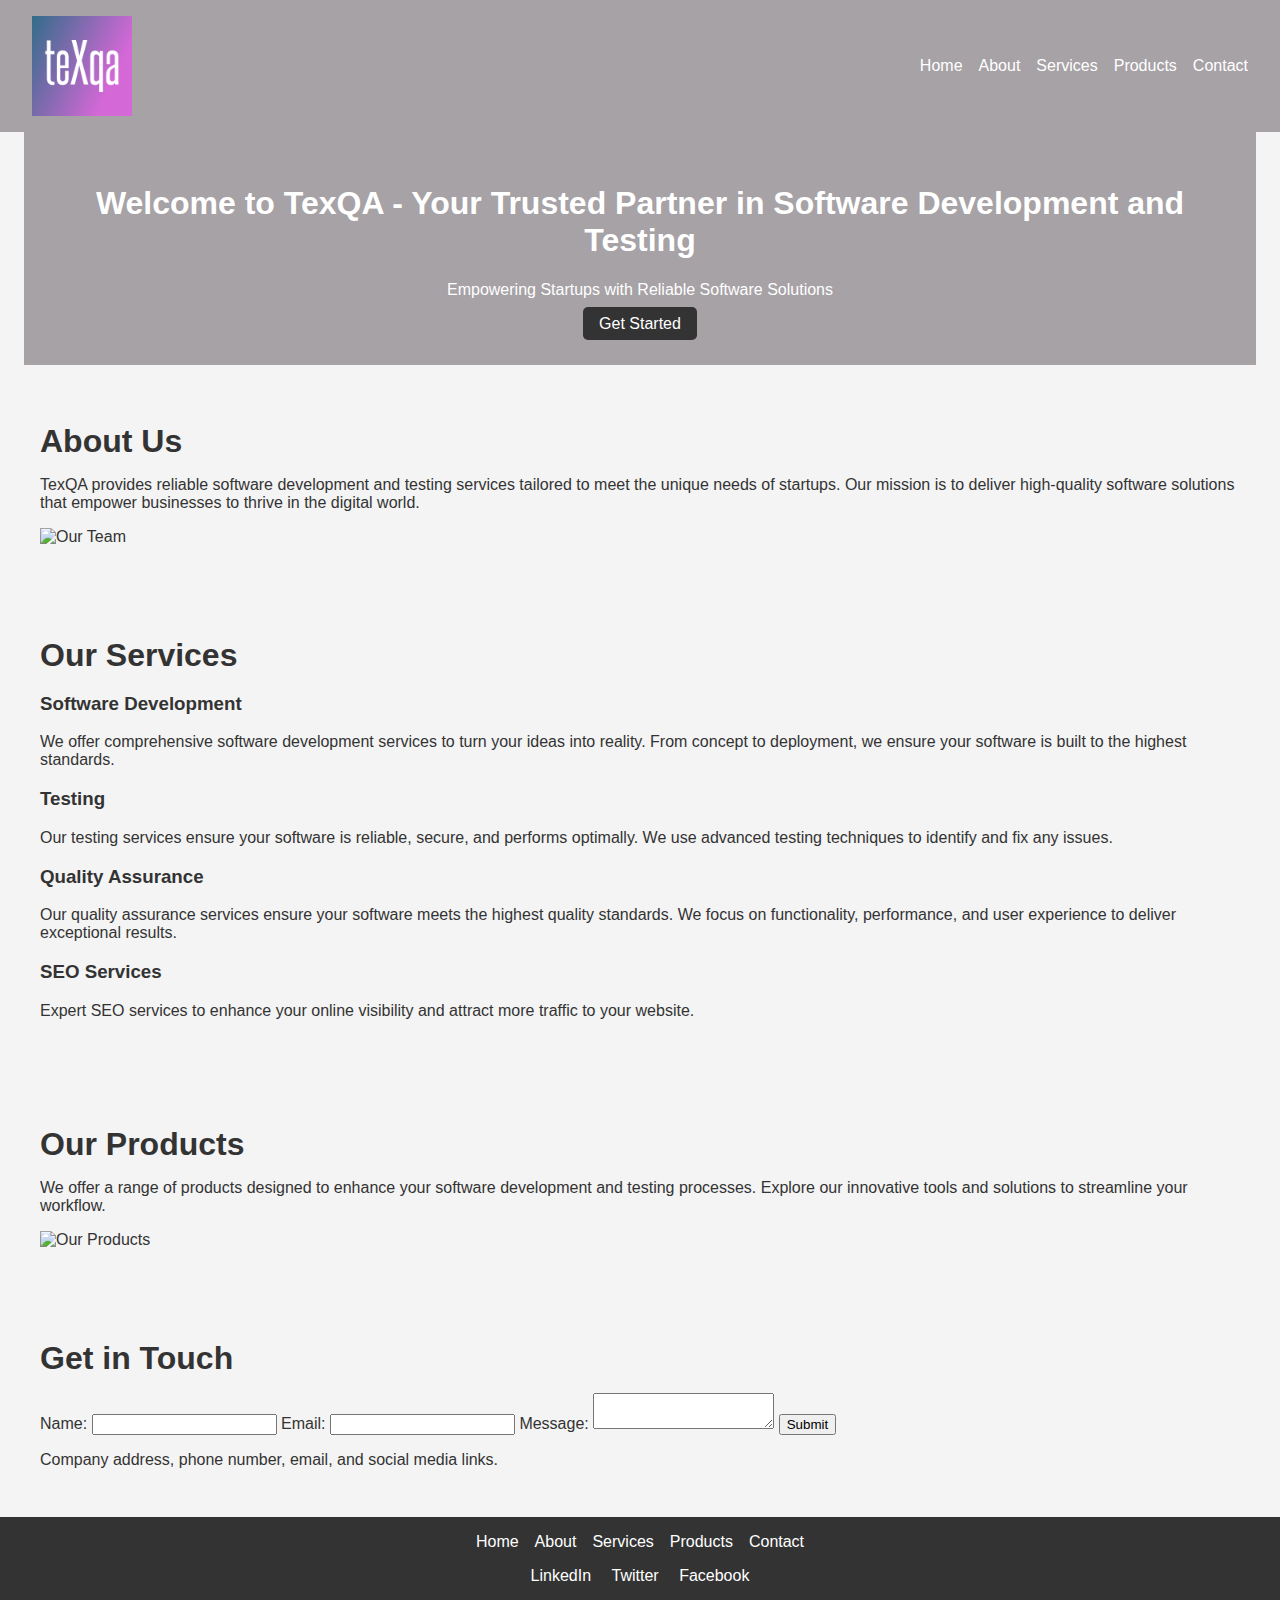
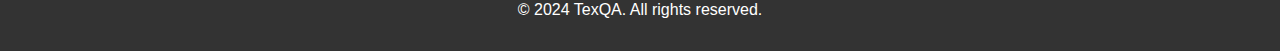
==== index.html @ 2084ce9a "test" ====
<!DOCTYPE html>
<html lang="en">
<head>
    <meta charset="UTF-8">
    <meta name="viewport" content="width=device-width, initial-scale=1.0">
    <title>TexQA - Software Development and Testing</title>
    <meta name="description" content="TexQA provides reliable software development and testing services for startups. Empower your startup with our expert solutions.">
    <meta name="keywords" content="software development, software testing, quality assurance, IT services, TexQA, startup solutions">
    <meta name="author" content="TexQA">
    <link rel="stylesheet" href="style.css">
</head>
<body>
    <header>
        <div class="conatainer">
        <a href="#">
        <img src="Image resource/teXqa-logo/profile.png " alt="Texqa Logo" class="logo">   
        </a>
        <!-- <div class="logo">TexQA</div> -->
        </div>
        <nav>
            <ul>
                <li><a href="#home">Home</a></li>
                <li><a href="#about">About</a></li>
                <li><a href="#services">Services</a></li>
                <li><a href="#products">Products</a></li>
                <li><a href="#contact">Contact</a></li>
            </ul>
        </nav>
    </header>

    <section id="home" class="hero">
        <h1>Welcome to TexQA - Your Trusted Partner in Software Development and Testing</h1>
        <p>Empowering Startups with Reliable Software Solutions</p>
        <a href="#services" class="cta-button">Get Started</a>
    </section>

    <section id="about">
        <h2>About Us</h2>
        <p>TexQA provides reliable software development and testing services tailored to meet the unique needs of startups. Our mission is to deliver high-quality software solutions that empower businesses to thrive in the digital world.</p>
        <img src="team.jpg" alt="Our Team">
    </section>

    <section id="services">
        <h2>Our Services</h2>
        <div class="service">
            <h3>Software Development</h3>
            <p>We offer comprehensive software development services to turn your ideas into reality. From concept to deployment, we ensure your software is built to the highest standards.</p>
        </div>
        <div class="service">
            <h3>Testing</h3>
            <p>Our testing services ensure your software is reliable, secure, and performs optimally. We use advanced testing techniques to identify and fix any issues.</p>
        </div>
        <div class="service">
            <h3>Quality Assurance</h3>
            <p>Our quality assurance services ensure your software meets the highest quality standards. We focus on functionality, performance, and user experience to deliver exceptional results.</p>
        </div>
        <div class="service">
            <h3>SEO Services</h3>
            <p>Expert SEO services to enhance your online visibility and attract more traffic to your website.</p>
        </div>
    </section>

    <section id="products">
        <h2>Our Products</h2>
        <p>We offer a range of products designed to enhance your software development and testing processes. Explore our innovative tools and solutions to streamline your workflow.</p>
        <img src="product.jpg" alt="Our Products">
    </section>

    <section id="contact">
        <h2>Get in Touch</h2>
        <form>
            <label for="name">Name:</label>
            <input type="text" id="name" name="name" required>

            <label for="email">Email:</label>
            <input type="email" id="email" name="email" required>

            <label for="message">Message:</label>
            <textarea id="message" name="message" required></textarea>

            <button type="submit">Submit</button>
        </form>
        <p>Company address, phone number, email, and social media links.</p>
        <div class="map">
            <!-- Embed Google Map -->
        </div>
    </section>

    <footer>
        <ul>
            <li><a href="#home">Home</a></li>
            <li><a href="#about">About</a></li>
            <li><a href="#services">Services</a></li>
            <li><a href="#products">Products</a></li>
            <li><a href="#contact">Contact</a></li>
        </ul>
        <div class="social-media">
            <a href="#">LinkedIn</a>
            <a href="#">Twitter</a>
            <a href="#">Facebook</a>
        </div>
        <p>© 2024 TexQA. All rights reserved.</p>
    </footer>
</body>
</html>
---- style.css ----
.logo {
    max-width: 100px;
    height: auto;
    display: block;
    margin: 0 auto;
    
}

body {
    font-family: Arial, sans-serif;
    margin: 0;
    padding: 0;
    background-color: #f4f4f4;
    color: #333;
}

header {
    background-color: #a6a2a6;
    color: white;
    padding: 1rem 0;
    display: flex;
    justify-content: space-between;
    align-items: center;
    padding: 1rem 2rem;
}

header .logo {
    font-size: 1.5rem;
    font-weight: bold;
}

header nav ul {
    list-style: none;
    display: flex;
    gap: 1rem;
}

header nav ul li a {
    color: white;
    text-decoration: none;
}

.hero {
    background-color: #a6a2a6;
    color: white;
    text-align: center;
    padding: 2rem 1rem;
}

.hero .cta-button {
    background-color: #333;
    color: white;
    padding: 0.5rem 1rem;
    text-decoration: none;
    border-radius: 5px;
}

section {
    padding: 2rem 1rem;
    max-width: 1200px;
    margin: 0 auto;
}

section h2 {
    font-size: 2rem;
    margin-bottom: 1rem;
}

.service {
    margin-bottom: 1rem;
}

footer {
    background-color: #333;
    color: white;
    text-align: center;
    padding: 1rem 0;
}

footer ul {
    list-style: none;
    display: flex;
    justify-content: center;
    gap: 1rem;
    padding: 0;
    margin: 0;
}

footer ul li a {
    color: white;
    text-decoration: none;
}

footer .social-media {
    margin-top: 1rem;
}

footer .social-media a {
    color: white;
    margin: 0 0.5rem;
    text-decoration: none;
}
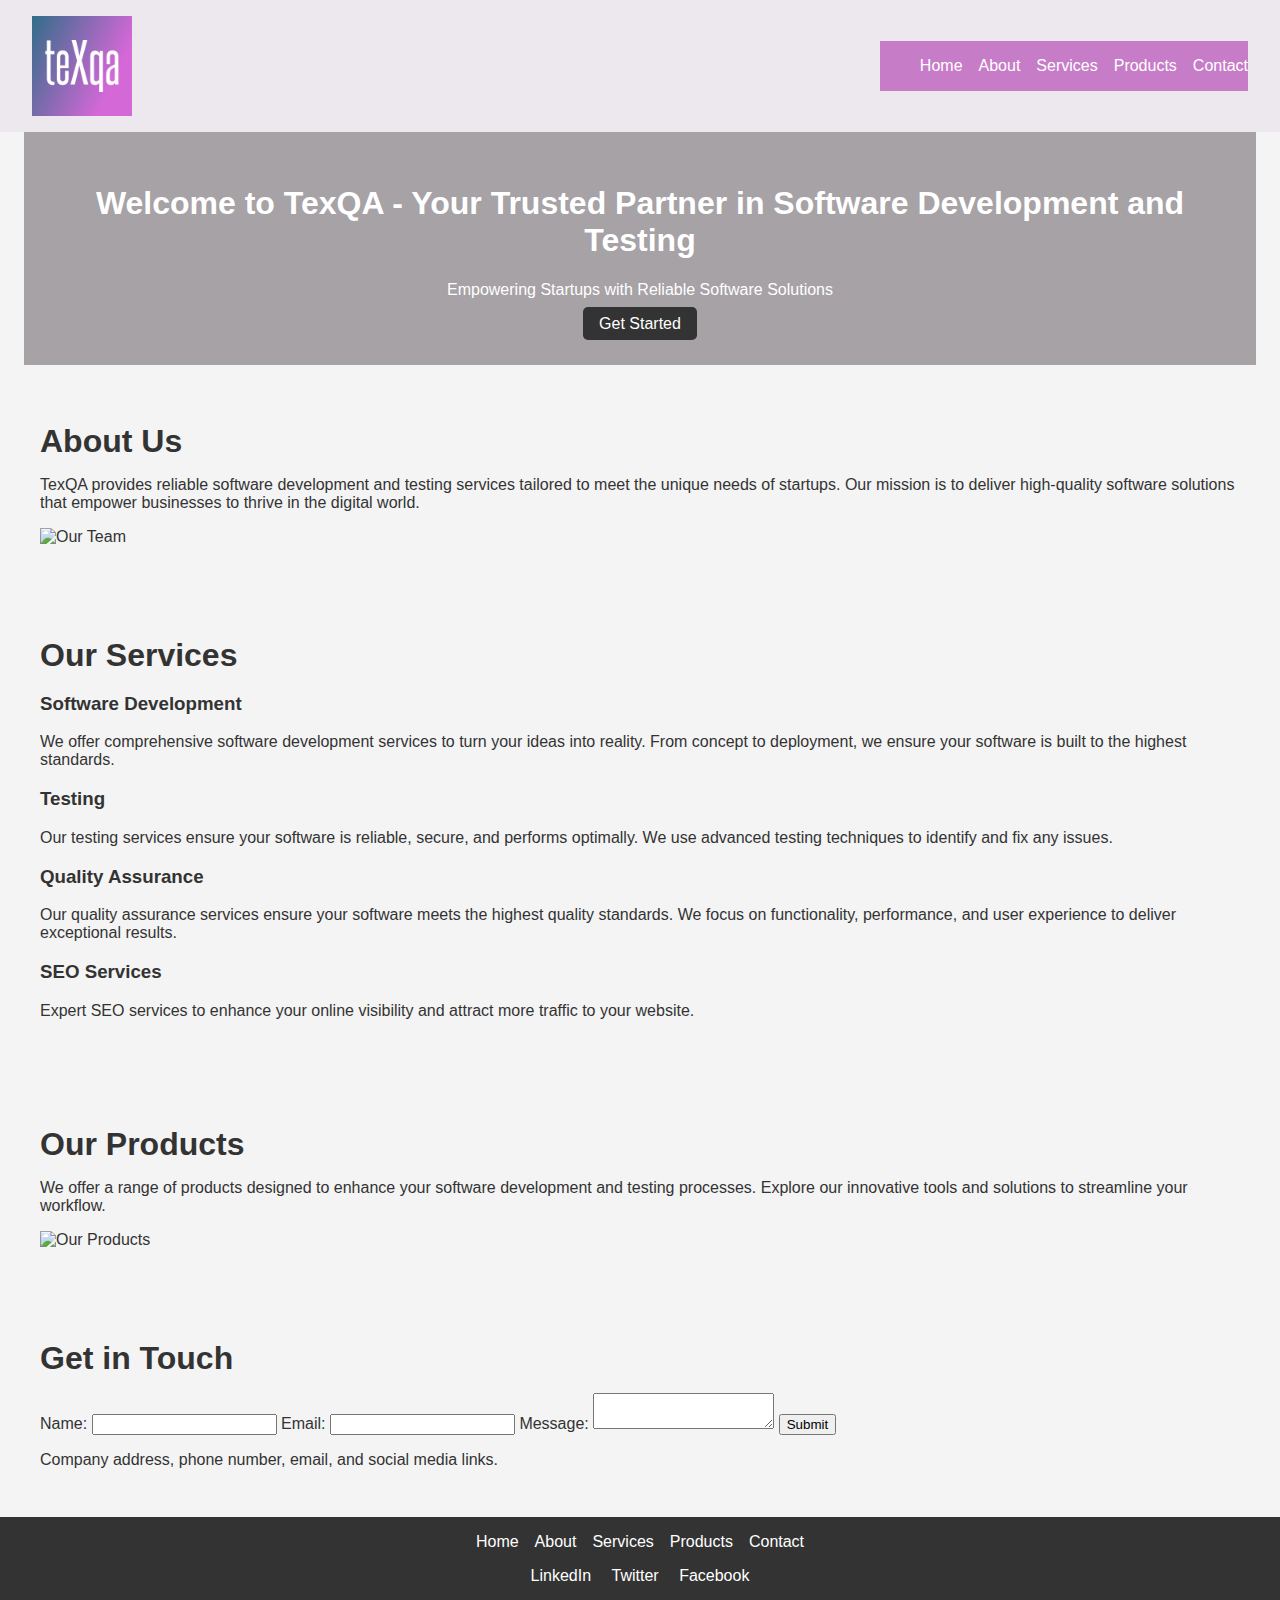
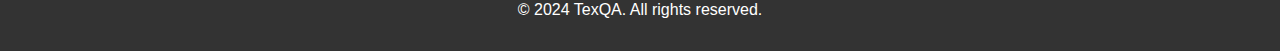
==== commit fbf1ebcb: "cos fix" ====
--- a/index.html
+++ b/index.html
@@ -17,6 +17,7 @@
         </a>
         <!-- <div class="logo">TexQA</div> -->
         </div>
+        <div class="navbar">
         <nav>
             <ul>
                 <li><a href="#home">Home</a></li>
@@ -26,6 +27,7 @@
                 <li><a href="#contact">Contact</a></li>
             </ul>
         </nav>
+        </div>
     </header>
 
     <section id="home" class="hero">
--- a/style.css
+++ b/style.css
@@ -15,7 +15,7 @@
 }
 
 header {
-    background-color: #a6a2a6;
+    background-color: #ede8ed;
     color: white;
     padding: 1rem 0;
     display: flex;
@@ -101,3 +101,13 @@
     text-decoration: none;
 }
 
+.navbar{
+    background-color: #c77cc7;
+}
+
+.container {
+    display: flex;
+    flex-wrap: wrap;
+    justify-content: center;
+    padding: 20px;
+}
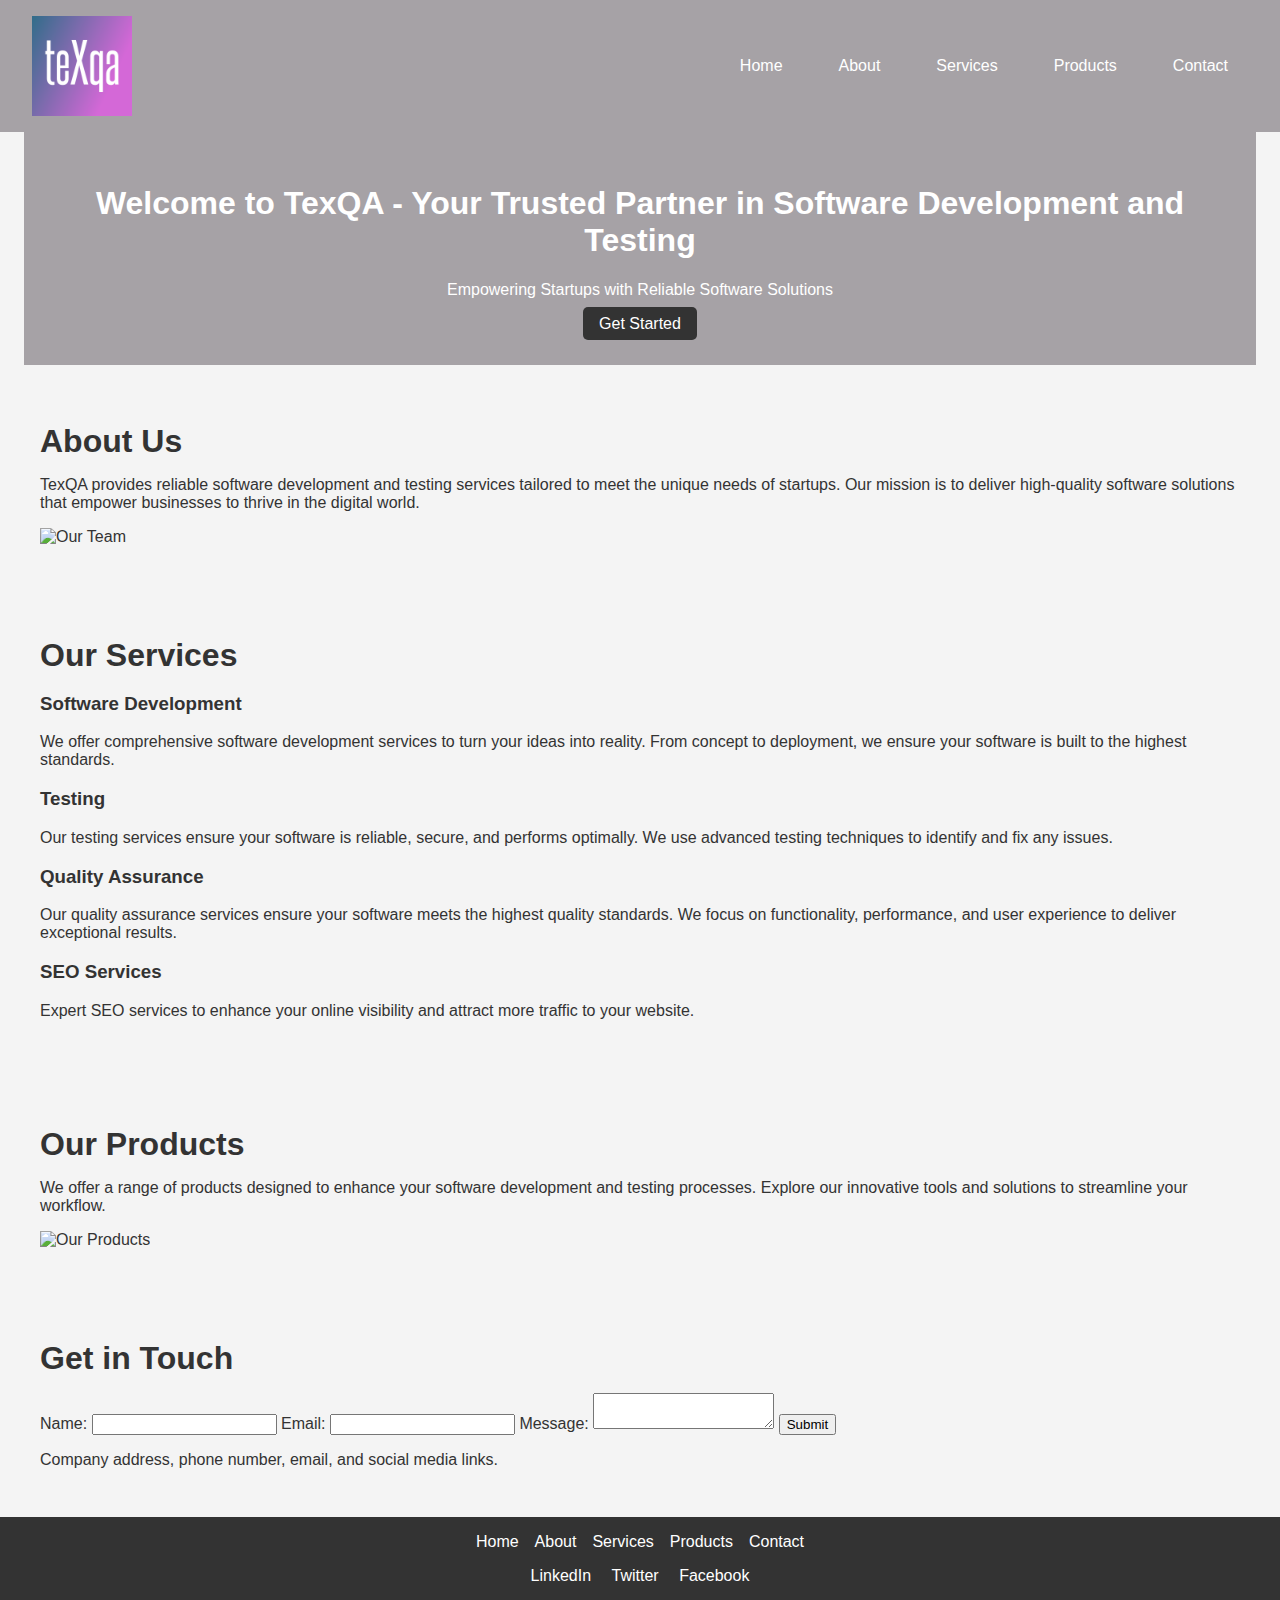
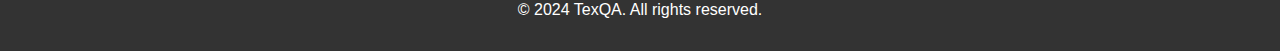
==== commit b373caf6: "uif" ====
--- a/index.html
+++ b/index.html
@@ -17,9 +17,8 @@
         </a>
         <!-- <div class="logo">TexQA</div> -->
         </div>
-        <div class="navbar">
         <nav>
-            <ul>
+            <ul class="nav-menu">
                 <li><a href="#home">Home</a></li>
                 <li><a href="#about">About</a></li>
                 <li><a href="#services">Services</a></li>
@@ -27,7 +26,6 @@
                 <li><a href="#contact">Contact</a></li>
             </ul>
         </nav>
-        </div>
     </header>
 
     <section id="home" class="hero">
--- a/style.css
+++ b/style.css
@@ -5,6 +5,33 @@
     margin: 0 auto;
     
 }
+
+.nav-menu {
+    list-style-type: none;
+    padding: 0;
+    margin: 0;
+    display: flex;
+    justify-content: center;
+    flex-wrap: wrap;
+}
+
+.nav-menu li {
+    margin: 0 10px;
+}
+
+.nav-menu a {
+    color: #fff;
+    text-decoration: none;
+    padding: 10px;
+    display: block;
+    transition: background-color 0.3s;
+}
+
+.nav-menu a:hover {
+    background-color: #555;
+    border-radius: 5px;
+}
+
 
 body {
     font-family: Arial, sans-serif;
@@ -15,7 +42,7 @@
 }
 
 header {
-    background-color: #ede8ed;
+    background-color: #a6a2a6;
     color: white;
     padding: 1rem 0;
     display: flex;
@@ -101,13 +128,3 @@
     text-decoration: none;
 }
 
-.navbar{
-    background-color: #c77cc7;
-}
-
-.container {
-    display: flex;
-    flex-wrap: wrap;
-    justify-content: center;
-    padding: 20px;
-}
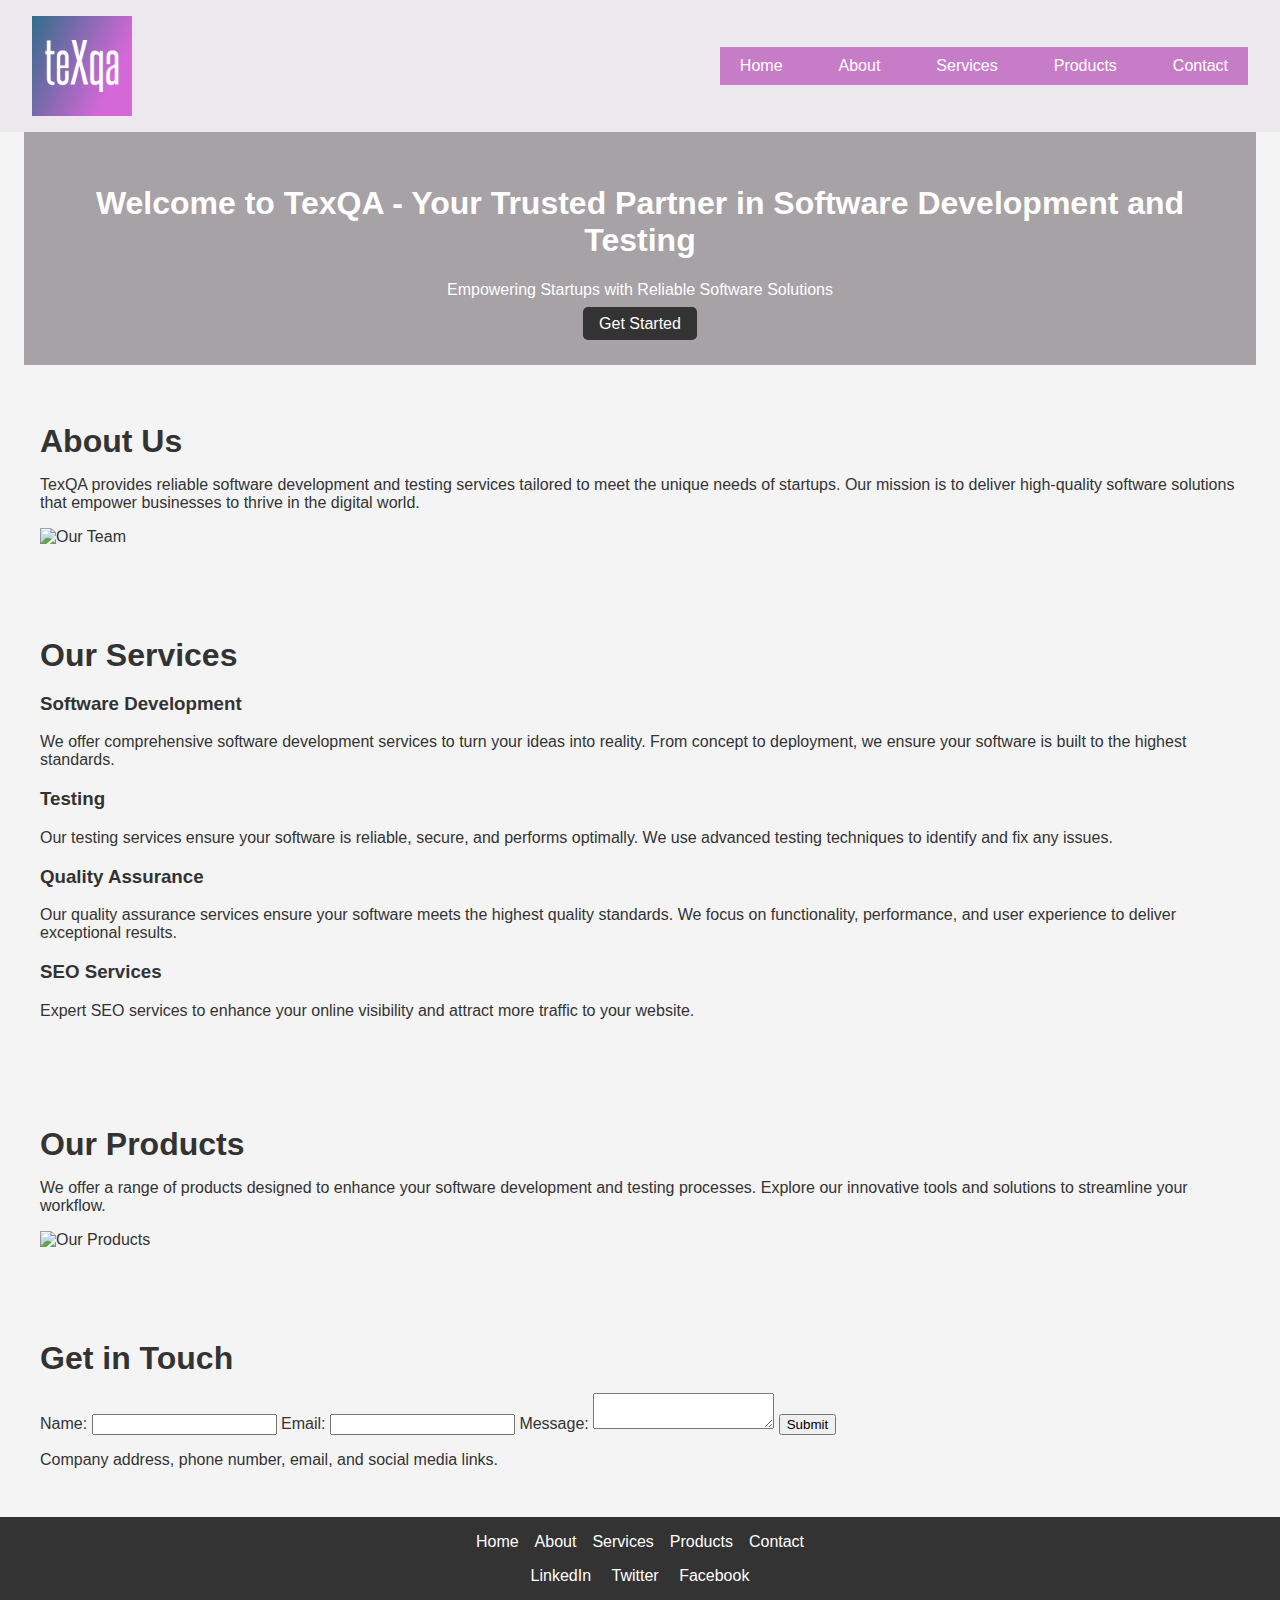
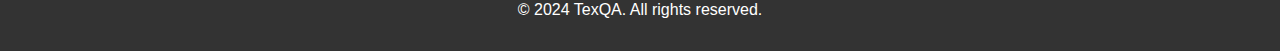
==== commit 05165b97: "Merge pull request #2 from aman4058/uif" ====
--- a/index.html
+++ b/index.html
@@ -17,6 +17,7 @@
         </a>
         <!-- <div class="logo">TexQA</div> -->
         </div>
+        <div class="navbar">
         <nav>
             <ul class="nav-menu">
                 <li><a href="#home">Home</a></li>
@@ -26,6 +27,7 @@
                 <li><a href="#contact">Contact</a></li>
             </ul>
         </nav>
+        </div>
     </header>
 
     <section id="home" class="hero">
--- a/style.css
+++ b/style.css
@@ -42,7 +42,7 @@
 }
 
 header {
-    background-color: #a6a2a6;
+    background-color: #ede8ed;
     color: white;
     padding: 1rem 0;
     display: flex;
@@ -128,3 +128,13 @@
     text-decoration: none;
 }
 
+.navbar{
+    background-color: #c77cc7;
+}
+
+.container {
+    display: flex;
+    flex-wrap: wrap;
+    justify-content: center;
+    padding: 20px;
+}
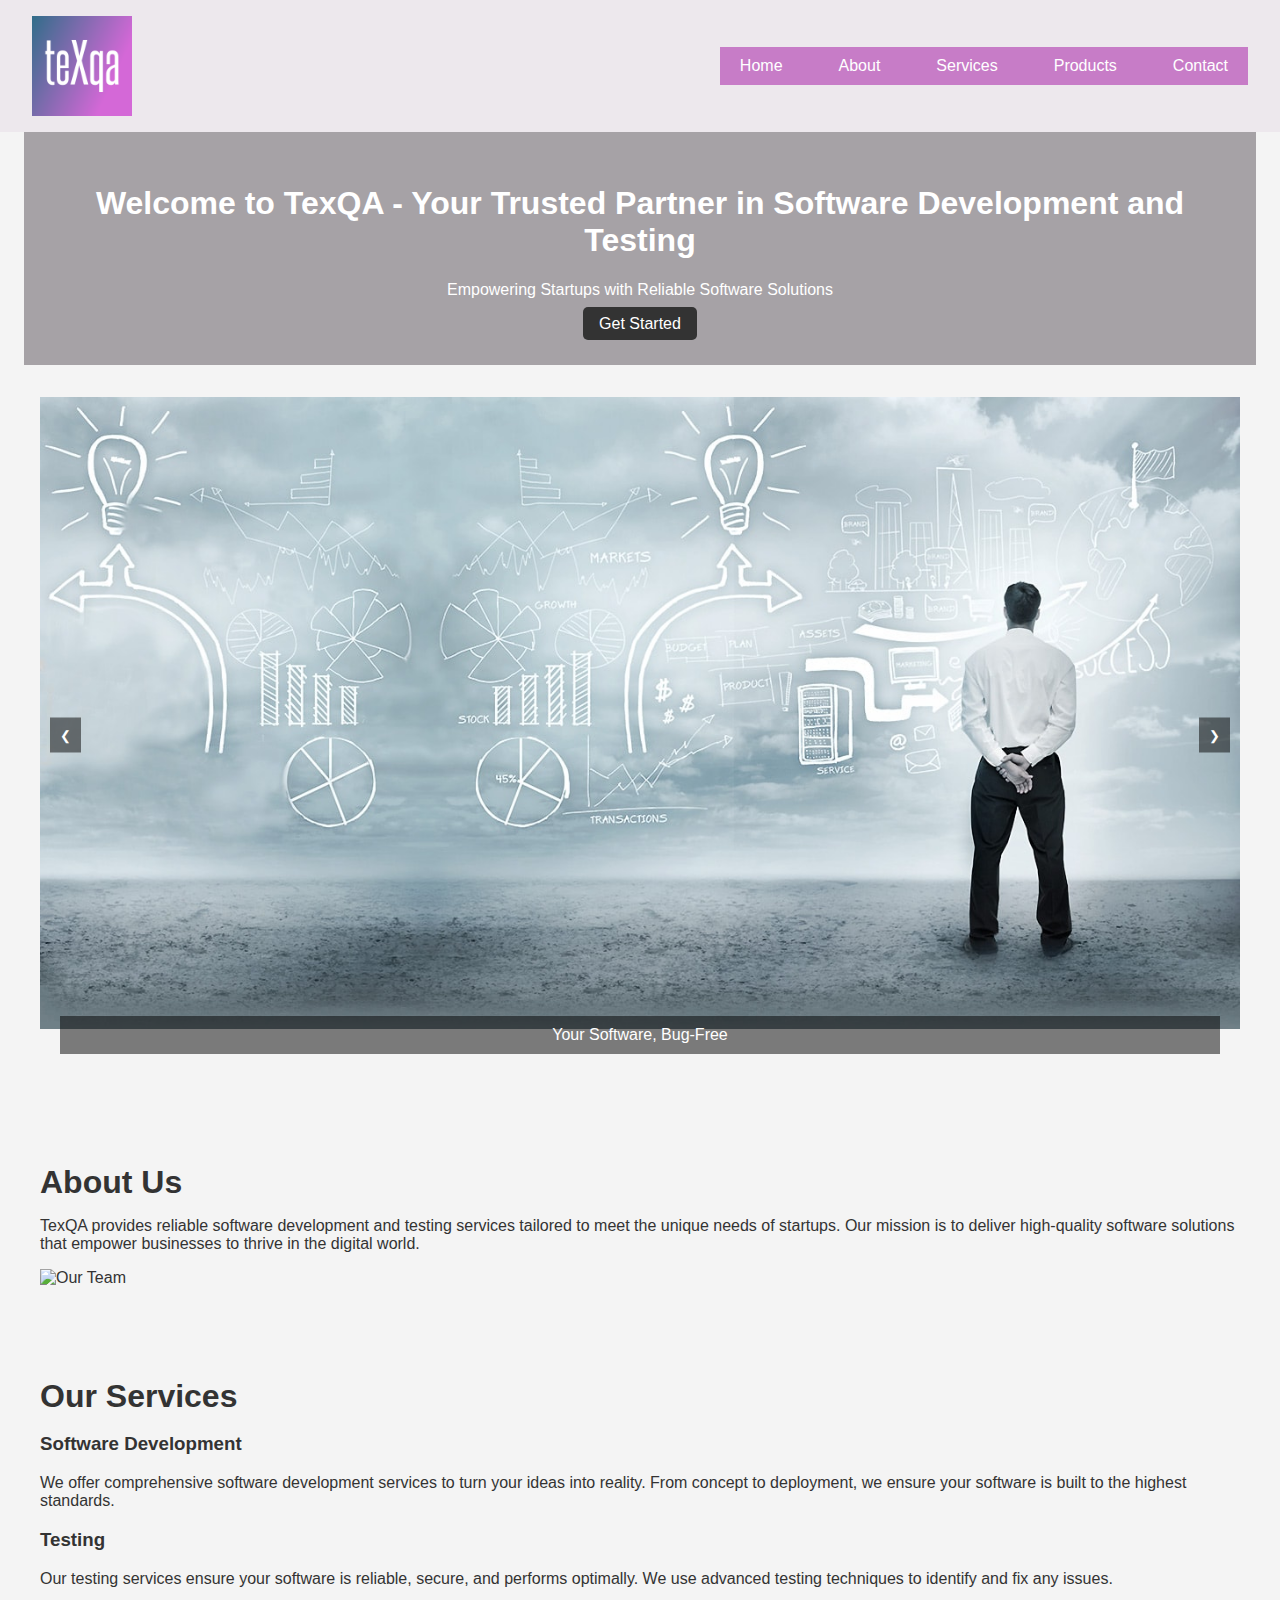
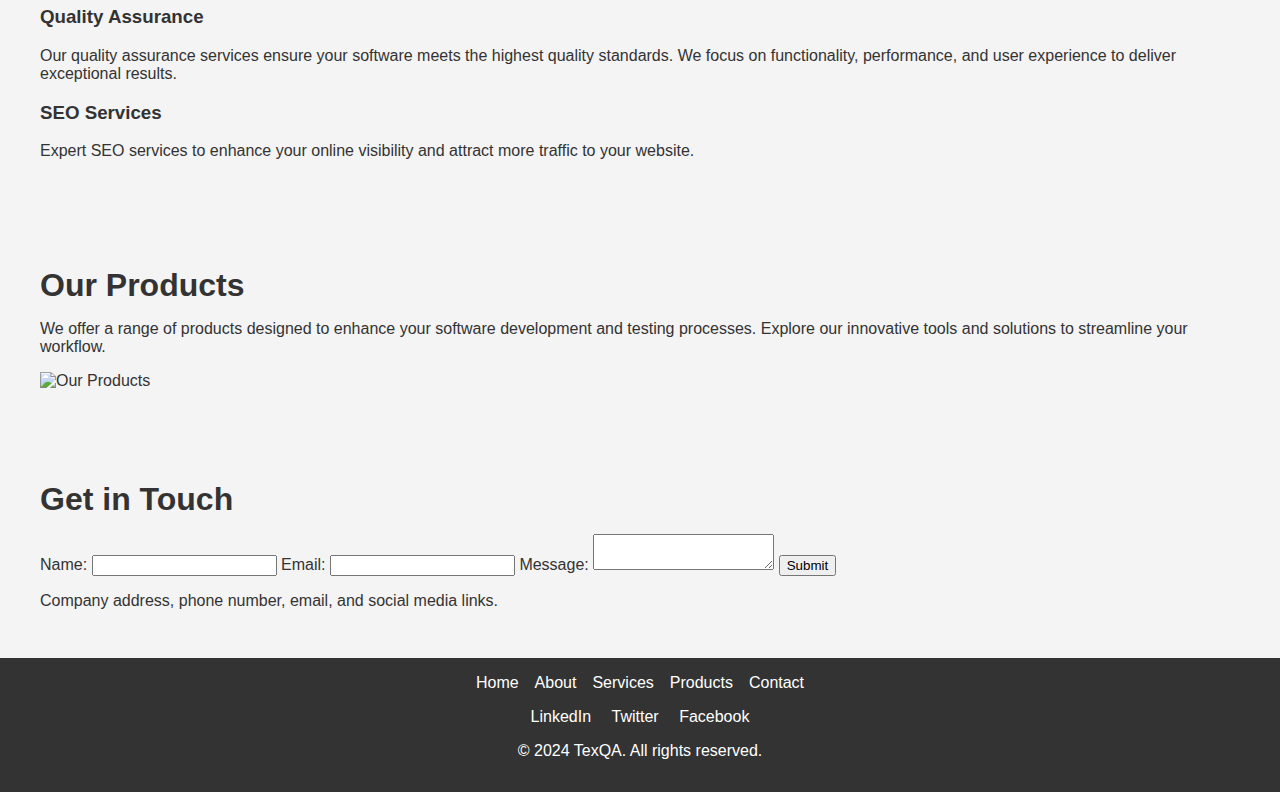
==== commit 83580508: "carousel, form submission" ====
--- a/index.html
+++ b/index.html
@@ -8,6 +8,8 @@
     <meta name="keywords" content="software development, software testing, quality assurance, IT services, TexQA, startup solutions">
     <meta name="author" content="TexQA">
     <link rel="stylesheet" href="style.css">
+    
+
 </head>
 <body>
     <header>
@@ -35,6 +37,32 @@
         <p>Empowering Startups with Reliable Software Solutions</p>
         <a href="#services" class="cta-button">Get Started</a>
     </section>
+
+    <!--Carousal section starts-->
+    
+
+    <section>
+        <div id="carouselExample" class="custom-carousel">
+            <div class="carousel-inner">
+                <div class="carousel-item active">
+                    <img src="Image resource/Carousel Banner/banner1.jpg" class="d-block w-100" alt="Service">
+                    <div class="carousel-caption">Your Software, Bug-Free</div>
+                </div>
+                <div class="carousel-item">
+                    <img src="Image resource/Carousel Banner/banner6.jpg" class="d-block w-100" alt="Quality Assurance">
+                    <div class="carousel-caption">Ensuring Quality, One Test at a Time</div>
+                </div>
+                <div class="carousel-item">
+                    <img src="Image resource/Carousel Banner/Banner3.jpeg" class="d-block w-100" alt="Call to Action">
+                    <div class="carousel-caption">Ready to Elevate Your Business?</div>
+                </div>
+            </div>
+            <button class="carousel-control-prev" onclick="prevSlide()">&#10094;</button>
+            <button class="carousel-control-next" onclick="nextSlide()">&#10095;</button>
+        </div>
+    </section>
+
+    <!--Carousel section Ends-->
 
     <section id="about">
         <h2>About Us</h2>
@@ -70,16 +98,22 @@
 
     <section id="contact">
         <h2>Get in Touch</h2>
-        <form>
+
+        <form name="contact" method="POST" data-netlify="true" onsubmit="location.href='thank-you.html'; return false;">
+            <!-- Form fields -->
+            <input type="hidden" name="form-name" value="contact">
             <label for="name">Name:</label>
             <input type="text" id="name" name="name" required>
-
+            
             <label for="email">Email:</label>
             <input type="email" id="email" name="email" required>
-
+            
+            <!-- <label for="subject">Subject:</label>
+            <input type="text" id="subject" name="subject" required> -->
+            
             <label for="message">Message:</label>
             <textarea id="message" name="message" required></textarea>
-
+            
             <button type="submit">Submit</button>
         </form>
         <p>Company address, phone number, email, and social media links.</p>
@@ -103,5 +137,9 @@
         </div>
         <p>© 2024 TexQA. All rights reserved.</p>
     </footer>
+
+    <script src="carousel.js"></script> <!-- Link to the external JS file -->
+    
+
 </body>
 </html>
--- a/style.css
+++ b/style.css
@@ -138,3 +138,71 @@
     justify-content: center;
     padding: 20px;
 }
+
+.custom-carousel {
+    position: relative;
+    width: 100%;
+    overflow: hidden;
+}
+
+.carousel-inner {
+    display: flex;
+    transition: transform 0.5s ease;
+}
+
+.carousel-item {
+    position: relative;
+    min-width: 100%;
+    height: auto;
+    box-sizing: border-box;
+}
+
+.carousel-item img {
+    width: 100%;
+    height: auto;
+}
+
+.carousel-caption {
+    position: absolute;
+    bottom: 20px;
+    left: 20px;
+    right: 20px; /* Ensures the caption does not exceed the width of the slide */
+    color: white;
+    background-color: rgba(0, 0, 0, 0.5);
+    padding: 10px;
+    box-sizing: border-box; /* Ensures padding is included in the element's width */
+    max-width: calc(100% - 40px); /* Makes sure the caption fits within the slide */
+    z-index: 10; /* Keeps the caption on top of the image */
+    text-align: center; /* Centers the text horizontally */
+}
+
+
+.carousel-control-prev,
+.carousel-control-next {
+    position: absolute;
+    top: 50%;
+    transform: translateY(-50%);
+    background-color: rgba(0, 0, 0, 0.5);
+    color: white;
+    border: none;
+    padding: 10px;
+    cursor: pointer;
+    z-index: 10;
+}
+
+.carousel-control-prev {
+    left: 10px;
+}
+
+.carousel-control-next {
+    right: 10px;
+}
+
+/* @media (max-width: 768px) {
+    .carousel-caption {
+        font-size: 14px;
+        bottom: 10px;
+        left: 10px;
+        right: 10px;
+    }
+} */
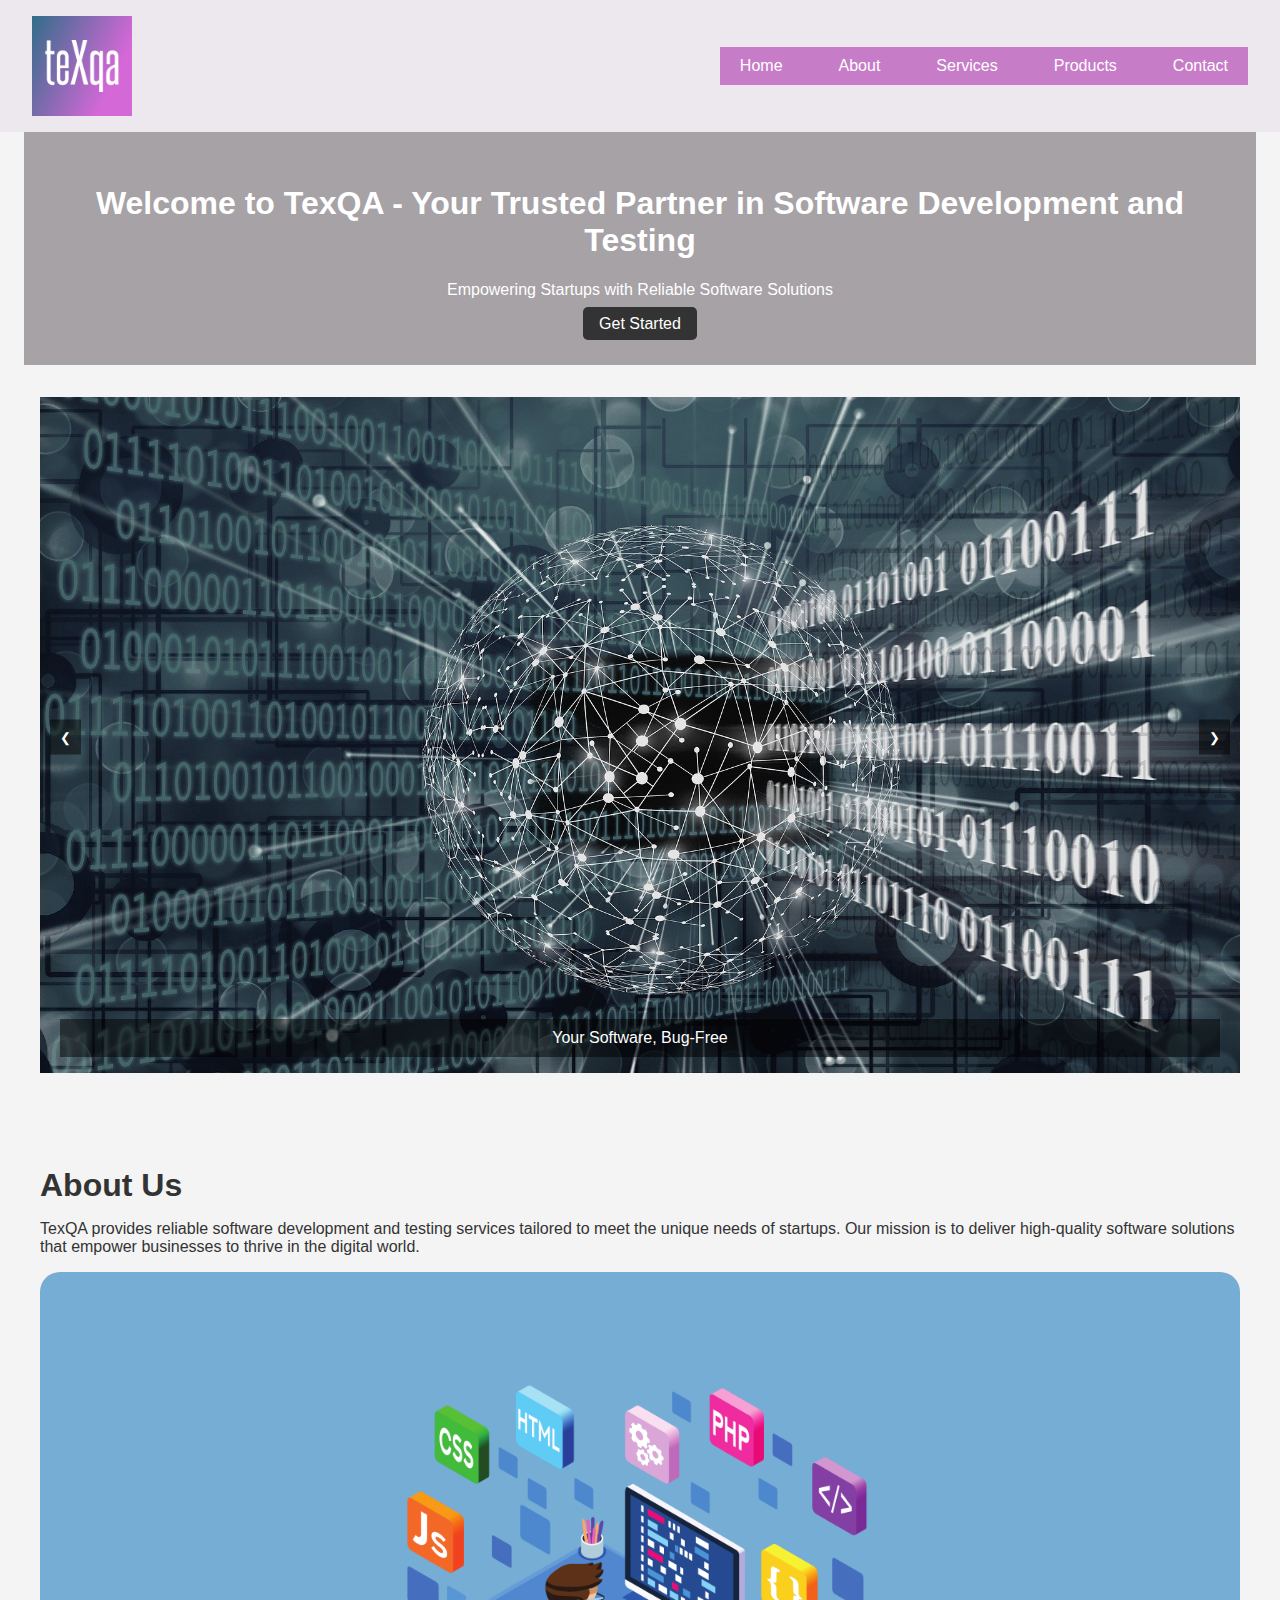
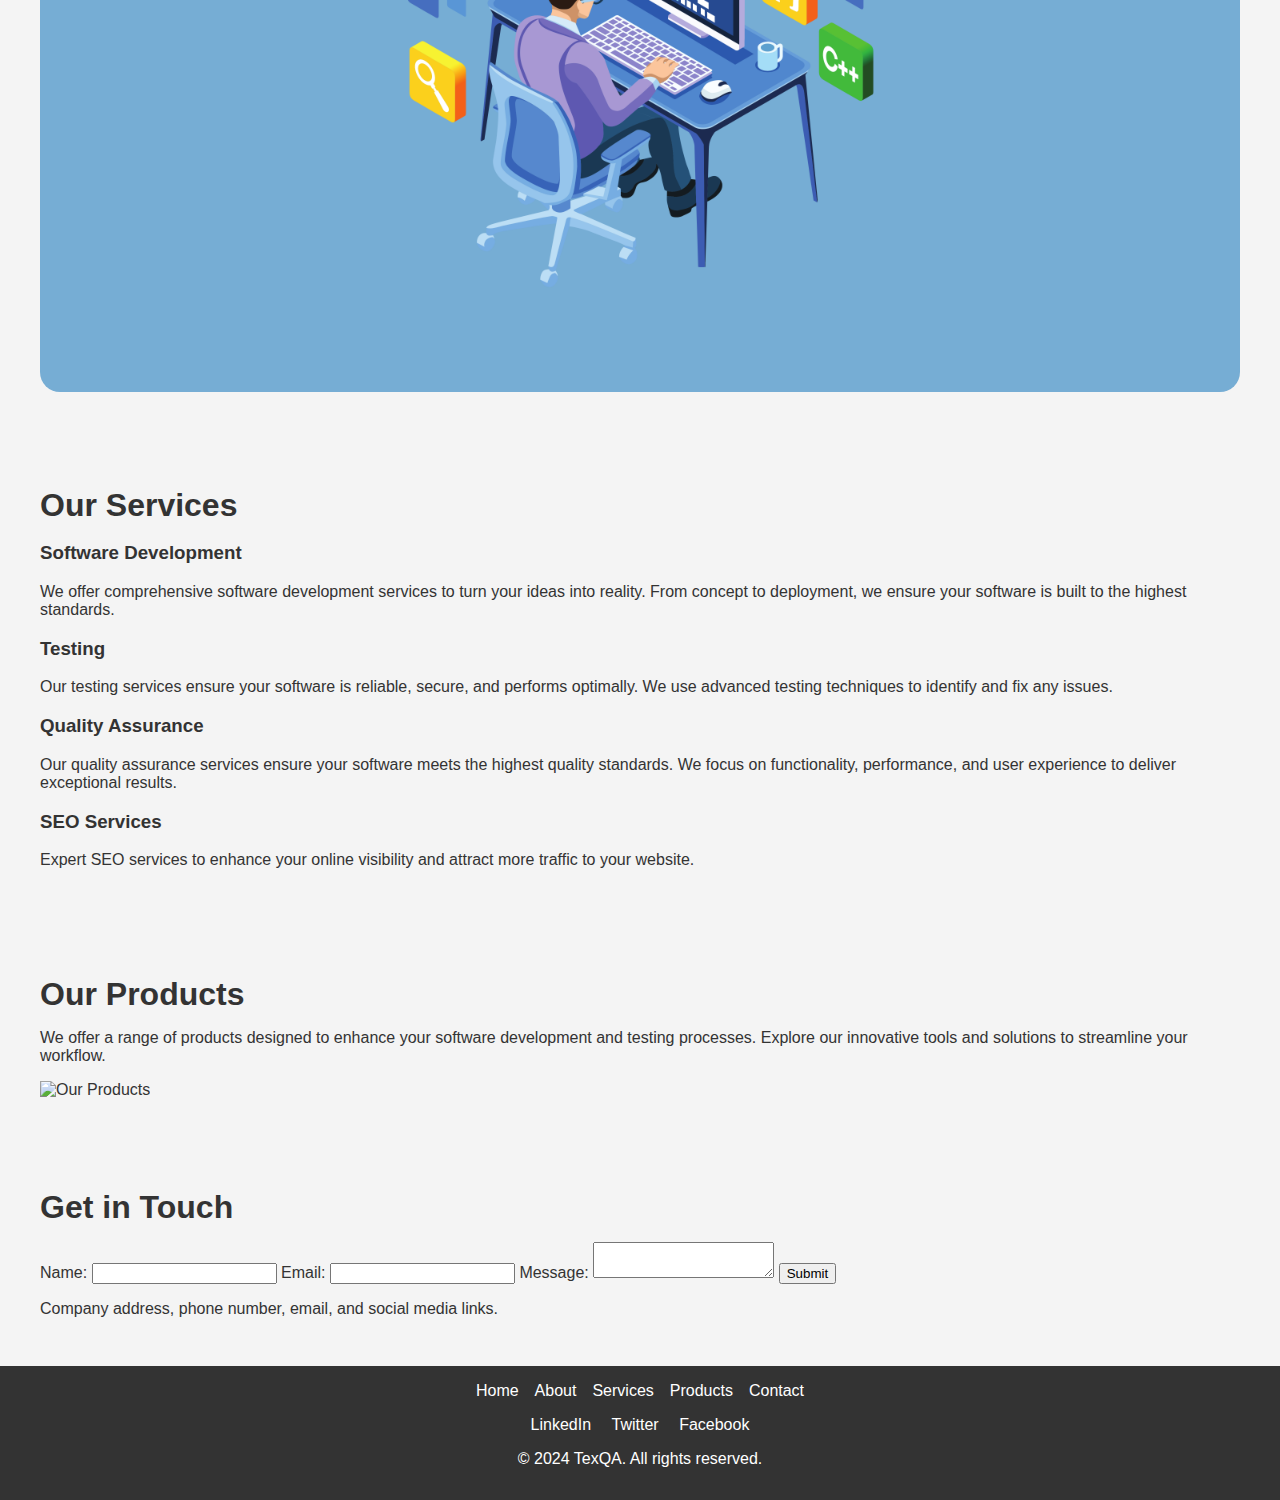
==== commit 0e6af4b3: "image change" ====
--- a/index.html
+++ b/index.html
@@ -49,11 +49,11 @@
                     <div class="carousel-caption">Your Software, Bug-Free</div>
                 </div>
                 <div class="carousel-item">
-                    <img src="Image resource/Carousel Banner/banner6.jpg" class="d-block w-100" alt="Quality Assurance">
+                    <img src="Image resource/Carousel Banner/banner2.png" class="d-block w-100" alt="Quality Assurance">
                     <div class="carousel-caption">Ensuring Quality, One Test at a Time</div>
                 </div>
                 <div class="carousel-item">
-                    <img src="Image resource/Carousel Banner/Banner3.jpeg" class="d-block w-100" alt="Call to Action">
+                    <img src="Image resource/Carousel Banner/banner3.jpg" class="d-block w-100" alt="Call to Action">
                     <div class="carousel-caption">Ready to Elevate Your Business?</div>
                 </div>
             </div>
@@ -67,7 +67,7 @@
     <section id="about">
         <h2>About Us</h2>
         <p>TexQA provides reliable software development and testing services tailored to meet the unique needs of startups. Our mission is to deliver high-quality software solutions that empower businesses to thrive in the digital world.</p>
-        <img src="team.jpg" alt="Our Team">
+        <img src="/Image resource/Carousel Banner/banner4.png" alt="Our team working together in the office" class="about-us-img">
     </section>
 
     <section id="services">
@@ -99,7 +99,7 @@
     <section id="contact">
         <h2>Get in Touch</h2>
 
-        <form name="contact" method="POST" data-netlify="true" onsubmit="location.href='thank-you.html'; return false;">
+        <form name="contact"  action="/thank-you.html" method="POST" data-netlify="true" ; >
             <!-- Form fields -->
             <input type="hidden" name="form-name" value="contact">
             <label for="name">Name:</label>
--- a/style.css
+++ b/style.css
@@ -206,3 +206,10 @@
         right: 10px;
     }
 } */
+
+.about-us-img{
+    width: 100%;
+    height: auto;
+    max-width: 1200px;
+    border-radius: 20px;
+}